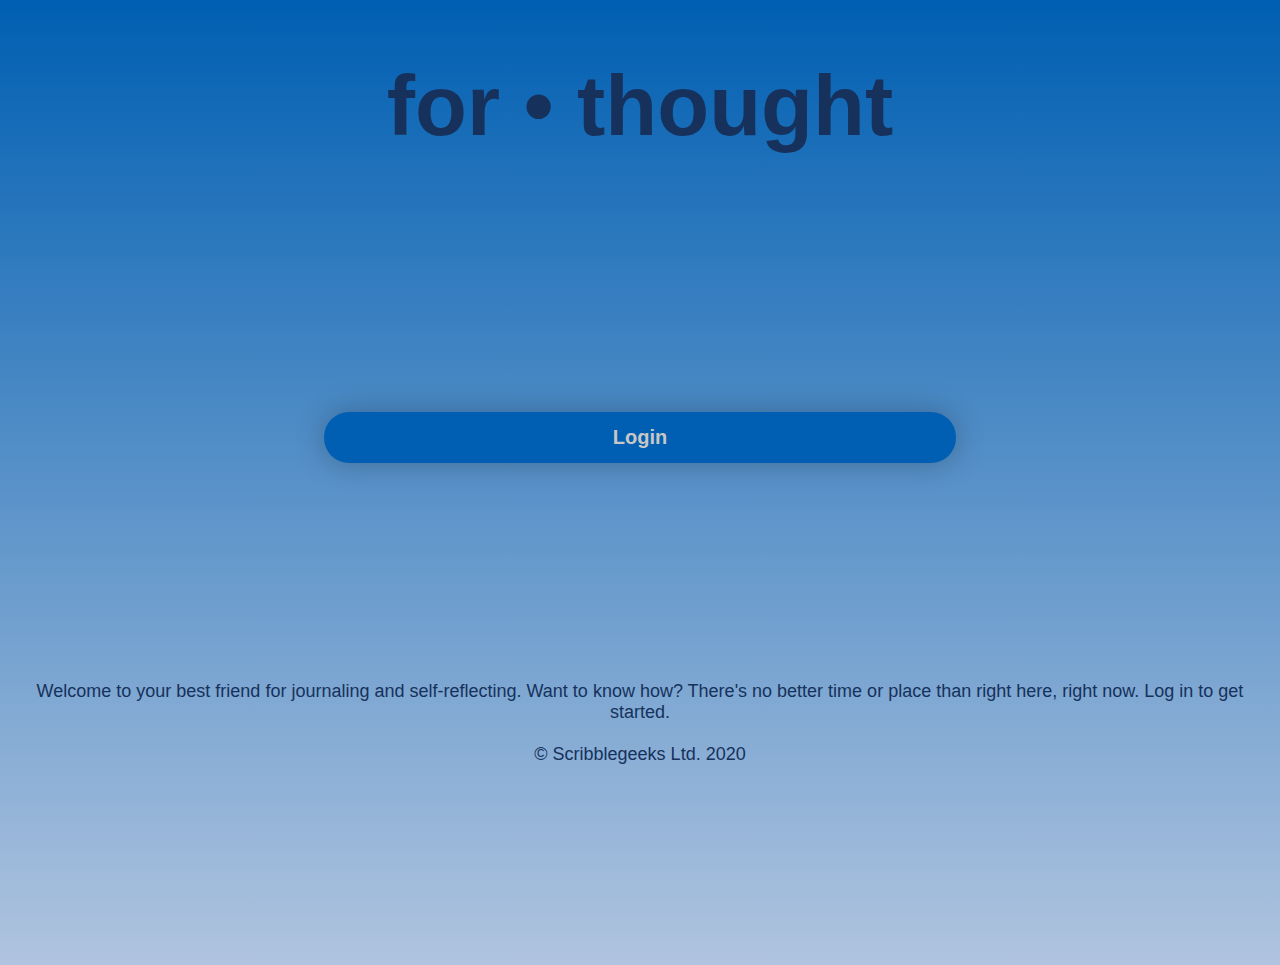
==== index.html @ f00e31fd "Update index.html" ====
<!DOCTYPE html>
<html lang="en"> 

<head>
  <link rel="stylesheet" type="text/css" href="login.css">
</head> 
<h1> for • thought </h1>
<body> 

  <!-- Button to open the modal login form -->
  <button id = "log" onclick="document.getElementById('id01').style.display='block'">Login</button>

  <!-- The Modal -->
  <div id="id01" class="modal">
    <span onclick="document.getElementById('id01').style.display='none'"
  class="close" title="Close Modal">&times;</span>

    <!-- Modal Content -->
    <form id="loginForm" class="modal-content animate" action="/journaling101/calindex.html">
      <div class="imgcontainer">
        <img src="https://i.ya-webdesign.com/images/avatar-icon-png-6.png" alt="Avatar" class="avatar">
      </div>

      <div class="container">
        <label for="uname"><b>Username</b></label>
        <input type="text" placeholder="Enter Username" name="uname" id="uname" required>

        <label for="psw"><b>Password</b></label>
        <input type="password" placeholder="Enter Password" name="psw" id="psw" required>

      	<button onclick="compareInfo()">Login</button>
        <label>
          <input type="checkbox" checked="checked" name="remember"> Remember me
        </label>
      </div>

      <div class="container" style="background-color:#f1f1f1">
        <button type="button" onclick="document.getElementById('id01').style.display='none'" class="cancelbtn">Cancel</button>
      </div>
    </form>
  </div> 

  <script>
  // Get the modal
  var modal = document.getElementById('id01');

  // When the user clicks anywhere outside of the modal, close it
  window.onclick = function(event) {
      if (event.target == modal) {
          modal.style.display = "none";
      }
  }
  
  function compareInfo() {
    var uname = document.getElementById("uname").value;
    var psw = document.getElementById("psw").value;
    const act = document.getElementById("loginForm");
      if (uname == "annikadv" && psw == "apples") { //fill the quotes with the expected username/password
         act.action = "/journaling101/profile1.html";//link the first new html here
      }
      else if (uname == "dalinark" && psw == "stormfather") {
          act.action = "/journaling101/profile2.html";//link the second new html here
      }
  }
  </script>
  
  <p> Welcome to your best friend for journaling and self-reflecting. Want to know how? There's no better time or place than right here, right now. Log in to get started. 
  <br></br>
  © Scribblegeeks Ltd. 2020 </p>
</body>
 
</html>
---- login.css ----
/* Bordered form */

@import url(//db.onlinewebfonts.com/c/0fadaa21fcac88ceee0bb8da992c221b?family=SalesforceSans-Regular);

/* Full-width inputs */
input[type=text], input[type=password] {
  width: 100%;
  padding: 12px 20px;
  margin: 8px 0;
  display: inline-block;
  border: 1px solid #c9c7c5;
  box-sizing: border-box;
}

/* Set a style for all buttons */
button {
  background: #005fb2;
  box-shadow: 0 0 30px 0 rgba(0, 0, 0, 0.25);
  color: #c9c7c5;
  padding: 14px 20px;
  border: none;
  cursor: pointer;
  border-radius: 20px;
}

#log {
  margin: 200px;
  justify-content: center;
  width:50%;
  border-radius: 20px;
  font-weight: bold;
  color: #c9c7c5;
  border-radius: 25px;
  font-size: 20px;
}

/* Add a hover effect for buttons */
button:hover {
  opacity: 0.8;
}

/* Extra style for the cancel button (red) */
.cancelbtn {
  width: auto;
  padding: 10px 18px;
  background-color: #005fb2;
}

/* Center the avatar image inside this container */
.imgcontainer {
  text-align: center;
  margin: 12px 0 12px 0;
}

/* Avatar image */
img.avatar {
  width: 20%;
  border-radius: 50%;
}

/* Add padding to containers */
.container {
  padding: 16px;
}

/* The "Forgot password" text */
span.psw {
  float: right;
  padding-top: 16px;
}

/* Change styles for span and cancel button on extra small screens */
@media screen and (max-width: 300px) {
  span.psw {
    display: block;
    float: none;
  }
  .cancelbtn {
    width: 100%;
  }
} 

 /* The Modal (background) */
.modal {
  display: none; /* Hidden by default */
  position: fixed; /* Stay in place */
  z-index: 1; /* Sit on top */
  left: 0;
  top: 0;
  width: 100%; /* Full width */
  height: 100%; /* Full height */
  overflow: auto; /* Enable scroll if needed */
  background-color: rgb(0,0,0); /* Fallback color */
  background-color: rgba(0,0,0,0.4); /* Black w/ opacity */
  padding-top: 60px;
}

/* Modal Content/Box */
.modal-content {
  background-color: #fefefe;
  margin: 5px auto; /* 15% from the top and centered */
  border: 1px solid #888;
  width: 80%; /* Could be more or less, depending on screen size */
}

/* The Close Button */
.close {
  /* Position it in the top right corner outside of the modal */
  position: absolute;
  right: 25px;
  top: 0;
  color: #000;
  font-size: 35px;
  font-weight: bold;
}

/* Close button on hover */
.close:hover,
.close:focus {
  color: red;
  cursor: pointer;
}

/* Add Zoom Animation */
.animate {
  -webkit-animation: animatezoom 0.6s;
  animation: animatezoom 0.6s
}

@-webkit-keyframes animatezoom {
  from {-webkit-transform: scale(0)}
  to {-webkit-transform: scale(1)}
}

@keyframes animatezoom {
  from {transform: scale(0)}
  to {transform: scale(1)}
} 

h1 {
  font-weight: bold;
  font-size: 85px;
  text-align: center;
  color: #16325c;
  }

body {
  background: linear-gradient(#005fb2, #b0c4df);
  background-repeat: no-repeat;
  height: 100%;
  min-height: 100vh;
  color: #c9c7c5;
  font-size: 13px;
  font-family: 'Salesforce', sans-serif;
  font-weight: 100;
  text-align: center;
  font-size: large;
  color: #16325c;
}
p2 {
  position: fixed;
  bottom: 50px;
  right: 42%;
  text-align: center;
}
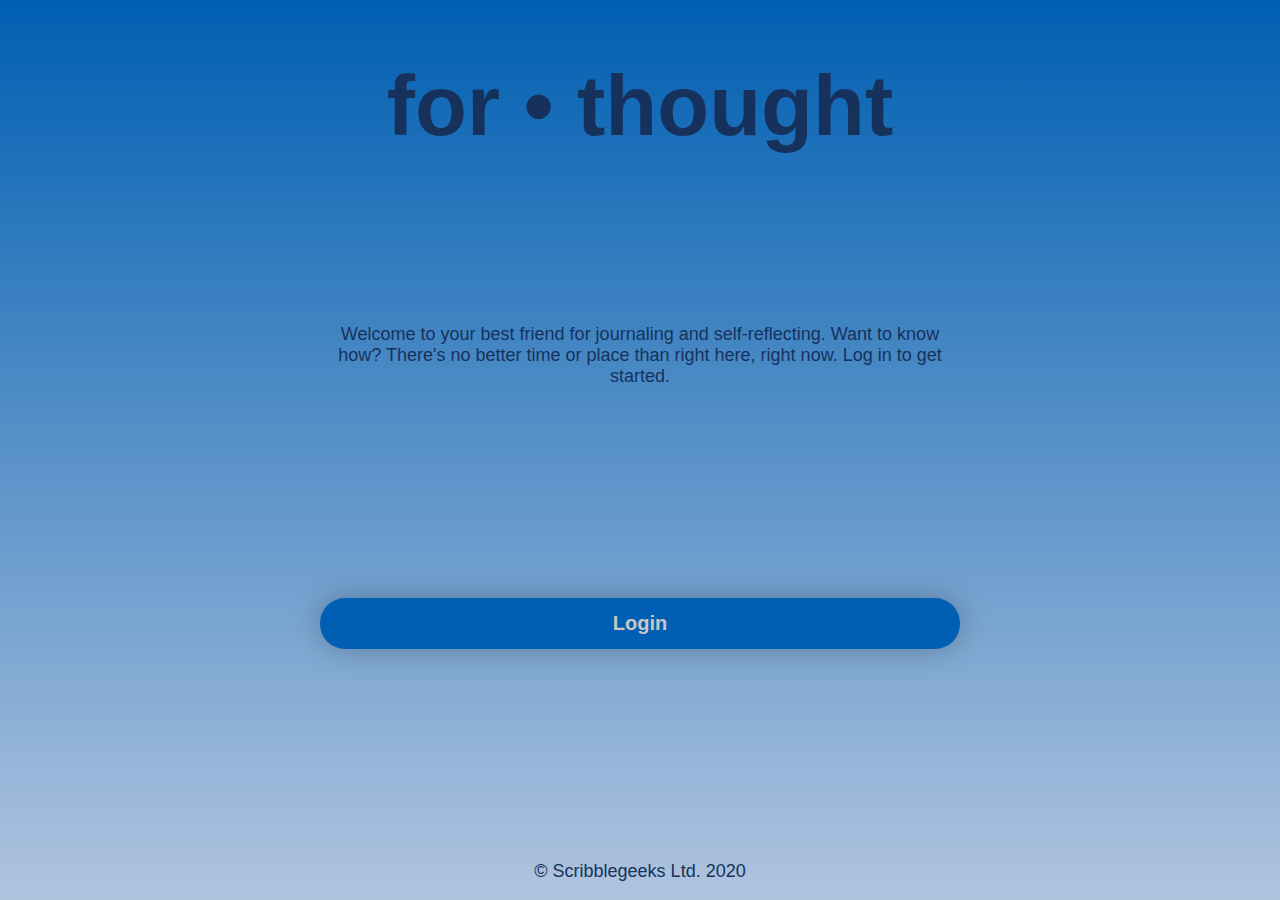
==== commit 482cf7cf: "login page styling" ====
--- a/index.html
+++ b/index.html
@@ -6,17 +6,19 @@
 </head> 
 <h1> for • thought </h1>
 <body> 
-
+  <p> Welcome to your best friend for journaling and self-reflecting. Want to know how? There's no better time or place than right here, right now. Log in to get started. 
+  </p>
   <!-- Button to open the modal login form -->
   <button id = "log" onclick="document.getElementById('id01').style.display='block'">Login</button>
 
   <!-- The Modal -->
   <div id="id01" class="modal">
-    <span onclick="document.getElementById('id01').style.display='none'"
-  class="close" title="Close Modal">&times;</span>
+    
 
     <!-- Modal Content -->
-    <form id="loginForm" class="modal-content animate" action="/journaling101/calindex.html">
+    <form id="loginForm" class="modal-content animate">
+      <span onclick="document.getElementById('id01').style.display='none'"
+  class="close" title="Close Modal">&times;</span>
       <div class="imgcontainer">
         <img src="https://i.ya-webdesign.com/images/avatar-icon-png-6.png" alt="Avatar" class="avatar">
       </div>
@@ -64,9 +66,8 @@
   }
   </script>
   
-  <p> Welcome to your best friend for journaling and self-reflecting. Want to know how? There's no better time or place than right here, right now. Log in to get started. 
-  <br></br>
-  © Scribblegeeks Ltd. 2020 </p>
+  
+  <p id="copywrite">© Scribblegeeks Ltd. 2020 </p>
 </body>
  
 </html>
--- a/login.css
+++ b/login.css
@@ -1,6 +1,32 @@
- /* Bordered form */
+/* Bordered form */
 
 @import url(//db.onlinewebfonts.com/c/0fadaa21fcac88ceee0bb8da992c221b?family=SalesforceSans-Regular);
+
+/* Background and body */
+
+body {
+  height: 100%;
+  box-sizing: border-box !important;
+  background: #b0c4df;
+  color: #c9c7c5;
+  font-size: 13px;
+  font-family: 'Salesforce', sans-serif;
+  font-weight: 100;
+
+  background: linear-gradient(#005fb2, #b0c4df);
+  color: #c9c7c5;
+  font-size: 13px;
+  font-family: 'Salesforce', sans-serif;
+  font-weight: 100;
+  display: flex;
+  flex-direction: column;
+  align-items: center;
+  justify-content: space-between;
+  margin: 0;
+}
+html,body{
+  height: 100%;
+}
 
 /* Full-width inputs */
 input[type=text], input[type=password] {
@@ -24,7 +50,7 @@
 }
 
 #log {
-  margin: 200px;
+  margin: 100px;
   justify-content: center;
   width:50%;
   border-radius: 20px;
@@ -80,7 +106,7 @@
   }
 } 
 
- /* The Modal (background) */
+/* The Modal (background) */
 .modal {
   display: none; /* Hidden by default */
   position: fixed; /* Stay in place */
@@ -101,18 +127,22 @@
   margin: 5px auto; /* 15% from the top and centered */
   border: 1px solid #888;
   width: 80%; /* Could be more or less, depending on screen size */
+  position: relative;
 }
 
 /* The Close Button */
 .close {
   /* Position it in the top right corner outside of the modal */
-  position: absolute;
-  right: 25px;
-  top: 0;
   color: #000;
   font-size: 35px;
   font-weight: bold;
-}
+
+  position: absolute;
+  top: 0;
+  right: .5em;
+}
+
+
 
 /* Close button on hover */
 .close:hover,
@@ -142,13 +172,13 @@
   font-size: 85px;
   text-align: center;
   color: #16325c;
-  }
+}
 
 body {
   background: linear-gradient(#005fb2, #b0c4df);
   background-repeat: no-repeat;
   height: 100%;
-  min-height: 100vh;
+  /*min-height: 100vh;*/
   color: #c9c7c5;
   font-size: 13px;
   font-family: 'Salesforce', sans-serif;
@@ -163,3 +193,12 @@
   right: 42%;
   text-align: center;
 }
+
+p{
+  margin: 0;
+  width: 50%;
+}
+
+#copywrite{
+  padding-bottom: 1em;
+}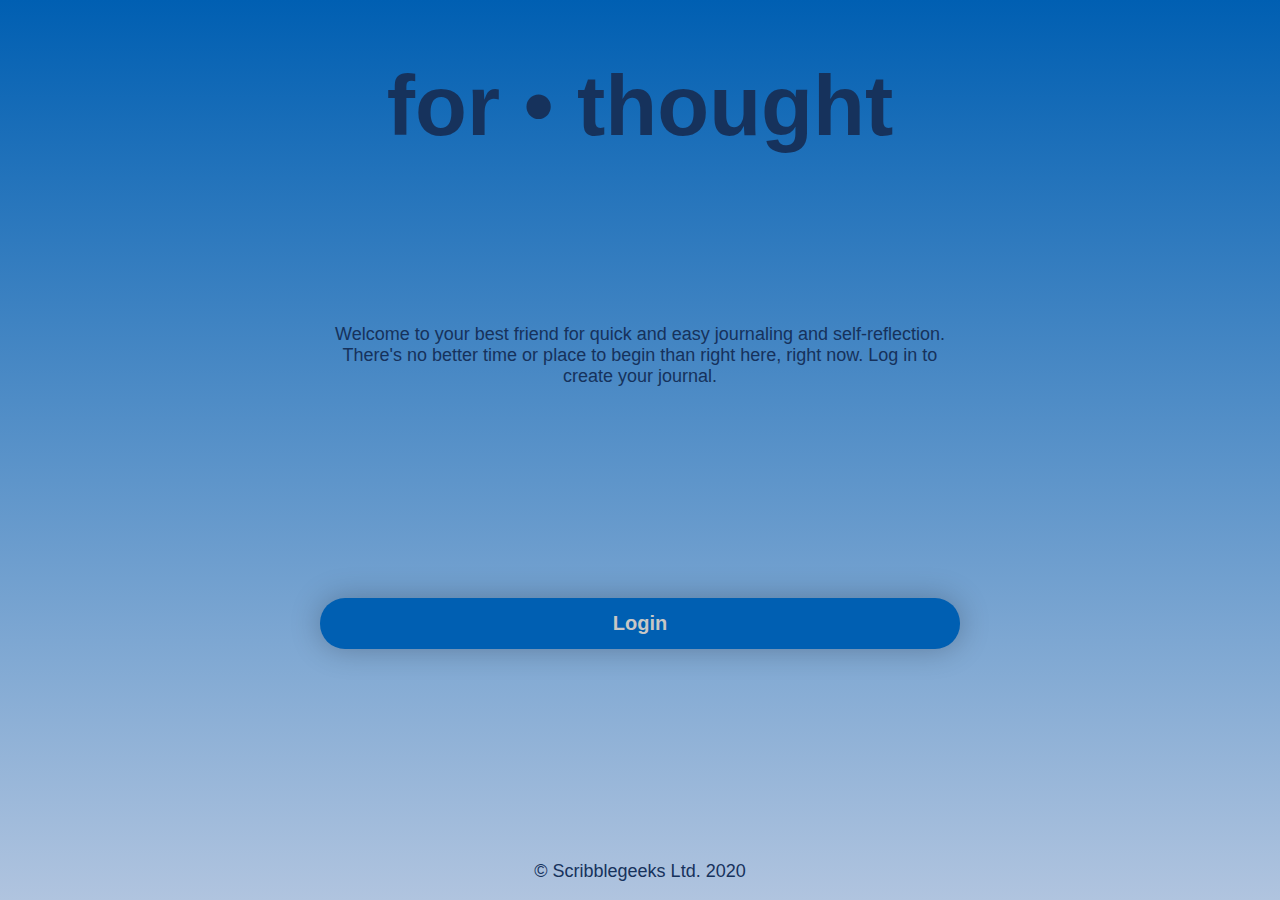
==== commit fcc0fcb0: "new intro thingy" ====
--- a/index.html
+++ b/index.html
@@ -6,7 +6,7 @@
 </head> 
 <h1> for • thought </h1>
 <body> 
-  <p> Welcome to your best friend for journaling and self-reflecting. Want to know how? There's no better time or place than right here, right now. Log in to get started. 
+  <p> Welcome to your best friend for quick and easy journaling and self-reflection. There's no better time or place to begin than right here, right now. Log in to create your journal. 
   </p>
   <!-- Button to open the modal login form -->
   <button id = "log" onclick="document.getElementById('id01').style.display='block'">Login</button>
@@ -58,10 +58,12 @@
     var psw = document.getElementById("psw").value;
     const act = document.getElementById("loginForm");
       if (uname == "annikadv" && psw == "apples") { //fill the quotes with the expected username/password
-         act.action = "/journaling101/profile1.html";//link the first new html here
+        localStorage.clear(); 
+         act.action = "/journaling101/landing1.html";//link the first new html here
       }
       else if (uname == "dalinark" && psw == "stormfather") {
-          act.action = "/journaling101/profile2.html";//link the second new html here
+          localStorage.clear();
+          act.action = "/journaling101/landing2.html";//link the second new html here
       }
   }
   </script>
